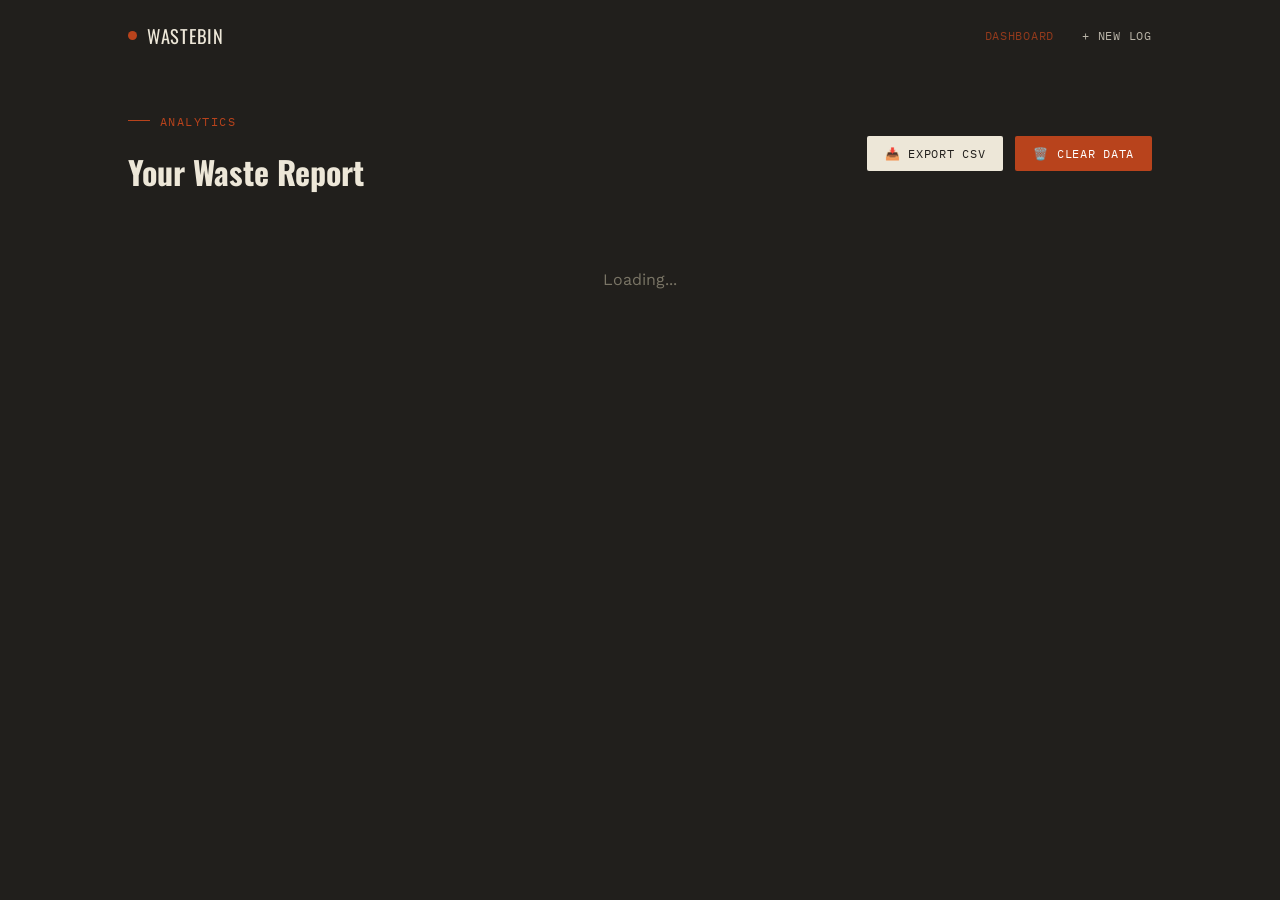
==== dashboard.html @ 09266764 "feat: core Wastebin application - Add landing page with hero section - Implement waste logging form " ====
<!DOCTYPE html>
<html lang="en">
<head>
    <meta charset="UTF-8">
    <meta name="viewport" content="width=device-width, initial-scale=1.0">
    <title>Dashboard — Wastebin</title>
    <link rel="preconnect" href="https://fonts.googleapis.com">
    <link href="https://fonts.googleapis.com/css2?family=Oswald:wght@400;500;600;700&family=IBM+Plex+Mono:wght@400;500;600&family=Work+Sans:wght@400;500;600&display=swap" rel="stylesheet">
    <link rel="stylesheet" href="style.css">
</head>
<body>
    <header>
        <div class="wrap nav">
            <a href="index.html" class="brand"><span class="dot"></span>Wastebin</a>
            <nav class="nav-links">
                <a href="dashboard.html" style="color:var(--stamp-red);">Dashboard</a>
                <a href="log.html">+ New Log</a>
            </nav>
        </div>
    </header>

    <section style="padding-top:40px; padding-bottom:80px;">
        <div class="wrap">
            <div style="display:flex; justify-content:space-between; align-items:center; flex-wrap:wrap; gap:20px; margin-bottom:32px;">
                <div>
                    <div class="eyebrow">Analytics</div>
                    <h2 style="font-family:var(--display); font-size:2rem; margin:0;">Your Waste Report</h2>
                </div>
                <div style="display:flex; gap:12px; flex-wrap:wrap;">
                    <button onclick="exportCSV()" style="background:var(--paper); color:var(--ink); border:none; padding:10px 18px; font-family:var(--mono); font-size:0.75rem; text-transform:uppercase; letter-spacing:0.06em; cursor:pointer; border-radius:2px;">
                        📥 Export CSV
                    </button>
                    <button onclick="clearAllData()" style="background:#B8431C; color:white; border:none; padding:10px 18px; font-family:var(--mono); font-size:0.75rem; text-transform:uppercase; letter-spacing:0.06em; cursor:pointer; border-radius:2px;">
                        🗑️ Clear Data
                    </button>
                </div>
            </div>

            <!-- Dashboard Content -->
            <div id="dashboardContent">
                <!-- Will be filled by JavaScript -->
                <div style="text-align:center; padding:40px; color:#7a7566;">
                    Loading...
                </div>
            </div>
        </div>
    </section>

    <script src="app.js"></script>
</body>
</html>
---- style.css ----
:root{
  --ink:#211F1C;
  --steel:#3F4247;
  --paper:#EDE7D8;
  --paper-dim:#E1DAC7;
  --stamp-red:#B8431C;
  --savings-green:#4B7A52;
  --line:#c9c0a8;
  --display: 'Oswald', sans-serif;
  --mono: 'IBM Plex Mono', monospace;
  --body: 'Work Sans', sans-serif;
}
*{box-sizing:border-box;}
html{scroll-behavior:smooth;}
body{
  margin:0;
  background:var(--ink);
  color:var(--paper);
  font-family:var(--body);
  line-height:1.5;
  -webkit-font-smoothing:antialiased;
}
a{color:inherit;text-decoration:none;}
.wrap{max-width:1080px;margin:0 auto;padding:0 28px;}

/* subtle kitchen-tile texture on the dark sections */
.tiles{
  background-image:
    linear-gradient(var(--steel) 1px, transparent 1px),
    linear-gradient(90deg, var(--steel) 1px, transparent 1px);
  background-size:42px 42px;
  background-position:-1px -1px;
  opacity:0.35;
  position:absolute; inset:0; pointer-events:none;
}

/* NAVIGATION */
header{
  padding:22px 0;
  position:relative;
  z-index:5;
}
.nav{display:flex; align-items:center; justify-content:space-between; flex-wrap:wrap; gap:16px;}
.brand{
  font-family:var(--display);
  font-size:1.15rem;
  letter-spacing:0.04em;
  text-transform:uppercase;
  display:flex; align-items:center; gap:10px;
}
.brand .dot{width:9px;height:9px;border-radius:50%;background:var(--stamp-red);display:inline-block;}
.nav-links{display:flex; gap:28px; align-items:center; font-family:var(--mono); font-size:0.78rem; text-transform:uppercase; letter-spacing:0.06em; opacity:0.75; flex-wrap:wrap;}
.nav-links a{text-decoration:none;}
.nav-links a:hover{color:var(--stamp-red); opacity:1;}
.btn-nav{
  background:var(--stamp-red);
  color:var(--paper) !important;
  padding:8px 18px;
  border-radius:2px;
  opacity:1 !important;
}
.btn-nav:hover{background:#a03a18 !important;}
@media (max-width:640px){.nav-links{gap:16px;font-size:0.7rem;}}

/* HERO */
.hero{position:relative; overflow:hidden; padding:64px 0 100px;}
.hero-grid{
  display:grid;
  grid-template-columns:1.15fr 0.85fr;
  gap:56px;
  align-items:start;
  position:relative;
  z-index:2;
}
@media (max-width:860px){.hero-grid{grid-template-columns:1fr;}}

.eyebrow{
  font-family:var(--mono);
  font-size:0.78rem;
  letter-spacing:0.12em;
  text-transform:uppercase;
  color:var(--stamp-red);
  margin-bottom:18px;
  display:flex; align-items:center; gap:10px;
}
.eyebrow::before{content:"";width:22px;height:1px;background:var(--stamp-red);display:inline-block;}

h1{
  font-family:var(--display);
  font-weight:600;
  font-size:clamp(2.4rem, 5vw, 3.6rem);
  line-height:1.04;
  margin:0 0 22px;
  letter-spacing:-0.01em;
}
h1 .redword{color:var(--stamp-red);}

.hero p.lede{
  font-size:1.08rem;
  color:#cfc7b3;
  max-width:46ch;
  margin:0 0 30px;
}

.cta-row{display:flex; gap:14px; flex-wrap:wrap; align-items:center;}
.btn{
  font-family:var(--mono);
  font-size:0.82rem;
  text-transform:uppercase;
  letter-spacing:0.06em;
  padding:14px 22px;
  border-radius:2px;
  text-decoration:none;
  display:inline-block;
  border:1px solid transparent;
  transition:transform 0.15s ease, background 0.15s ease;
}
.btn-primary{background:var(--stamp-red); color:var(--paper);}
.btn-primary:hover{transform:translateY(-2px);}
.btn-ghost{border-color:var(--line); color:var(--paper);}
.btn-ghost:hover{border-color:var(--paper);}

/* TICKET — the signature element */
.printer{
  position:relative;
  display:flex;
  flex-direction:column;
  align-items:center;
}
.printer-slot{
  width:220px;
  height:16px;
  background:var(--steel);
  border-radius:3px;
  box-shadow: inset 0 3px 6px rgba(0,0,0,0.5);
  position:relative;
  z-index:3;
}
.printer-slot::after{
  content:"";
  position:absolute; left:14px; right:14px; top:6px; height:4px;
  background:var(--ink);
  border-radius:2px;
}
.ticket{
  width:240px;
  background:var(--paper);
  color:var(--ink);
  padding:22px 20px 26px;
  font-family:var(--mono);
  font-size:0.8rem;
  box-shadow:0 24px 48px rgba(0,0,0,0.45);
  position:relative;
  margin-top:-2px;
  animation: print-out 1.1s cubic-bezier(.2,.8,.2,1) both;
  animation-delay:0.2s;
  clip-path: polygon(0 0,100% 0,100% 96%,95% 100%,90% 96%,85% 100%,80% 96%,75% 100%,70% 96%,65% 100%,60% 96%,55% 100%,50% 96%,45% 100%,40% 96%,35% 100%,30% 96%,25% 100%,20% 96%,15% 100%,10% 96%,5% 100%,0 96%);
}
@keyframes print-out{
  from{transform:translateY(-100%); opacity:0;}
  to{transform:translateY(0); opacity:1;}
}
@media (prefers-reduced-motion: reduce){
  .ticket{animation:none;}
}
.ticket h4{
  font-family:var(--display);
  text-transform:uppercase;
  font-size:0.95rem;
  letter-spacing:0.05em;
  margin:0 0 10px;
  border-bottom:1px dashed #b7ae95;
  padding-bottom:10px;
}
.ticket .row{display:flex; justify-content:space-between; margin:5px 0; font-size:0.76rem;}
.ticket .row span:last-child{font-weight:600;}
.stamp{
  position:absolute;
  top:52px; right:-14px;
  border:2.5px solid var(--stamp-red);
  color:var(--stamp-red);
  font-family:var(--display);
  text-transform:uppercase;
  font-weight:700;
  font-size:0.82rem;
  letter-spacing:0.08em;
  padding:5px 10px;
  transform:rotate(11deg);
  opacity:0.9;
  border-radius:3px;
}

/* PROBLEM — torn ticket cards */
section{position:relative; padding:80px 0;}
.section-head{max-width:56ch; margin-bottom:48px;}
.section-head .eyebrow{margin-bottom:14px;}
.section-head h2{
  font-family:var(--display);
  font-size:clamp(1.7rem,3vw,2.3rem);
  margin:0;
  font-weight:600;
  letter-spacing:-0.01em;
}

.problem-grid{display:grid; grid-template-columns:repeat(3,1fr); gap:22px;}
@media (max-width:800px){.problem-grid{grid-template-columns:1fr;}}
.torn{
  background:var(--paper);
  color:var(--ink);
  padding:26px 22px 28px;
  position:relative;
  font-family:var(--mono);
  clip-path: polygon(0 6px, 4% 0, 8% 6px, 12% 0, 16% 6px, 20% 0, 24% 6px, 28% 0, 32% 6px, 36% 0, 40% 6px, 44% 0, 48% 6px, 52% 0, 56% 6px, 60% 0, 64% 6px, 68% 0, 72% 6px, 76% 0, 80% 6px, 84% 0, 88% 6px, 92% 0, 96% 6px, 100% 0, 100% 100%, 0 100%);
}
.torn .tag{
  display:inline-block;
  font-size:0.7rem;
  text-transform:uppercase;
  letter-spacing:0.08em;
  color:var(--stamp-red);
  margin-bottom:12px;
}
.torn p{font-family:var(--body); font-size:0.92rem; color:#4b463b; margin:0;}
.torn h3{font-family:var(--display); font-size:1.08rem; margin:0 0 10px; text-transform:uppercase; letter-spacing:0.02em;}

/* HOW IT WORKS */
.steps{display:flex; flex-direction:column; border-top:1px solid var(--line);}
.step{
  display:grid;
  grid-template-columns:90px 1fr;
  gap:24px;
  padding:30px 0;
  border-bottom:1px solid var(--line);
  align-items:start;
}
@media (max-width:640px){.step{grid-template-columns:56px 1fr;}}
.step .num{
  font-family:var(--display);
  font-size:2.2rem;
  color:var(--steel);
  -webkit-text-stroke:1px var(--stamp-red);
  color:transparent;
}
.step h3{
  font-family:var(--display);
  text-transform:uppercase;
  letter-spacing:0.02em;
  font-size:1.15rem;
  margin:0 0 8px;
}
.step p{margin:0; color:#cfc7b3; max-width:56ch; font-size:0.96rem;}

/* DASHBOARD PREVIEW */
.receipt-wrap{display:flex; justify-content:center;}
.receipt{
  width:100%;
  max-width:420px;
  background:var(--paper);
  color:var(--ink);
  padding:34px 30px 40px;
  font-family:var(--mono);
  box-shadow:0 30px 60px rgba(0,0,0,0.4);
  clip-path: polygon(0 0,100% 0,100% 96%,95% 100%,90% 96%,85% 100%,80% 96%,75% 100%,70% 96%,65% 100%,60% 96%,55% 100%,50% 96%,45% 100%,40% 96%,35% 100%,30% 96%,25% 100%,20% 96%,15% 100%,10% 96%,5% 100%,0 96%);
}
.receipt .title{
  font-family:var(--display);
  text-transform:uppercase;
  letter-spacing:0.08em;
  text-align:center;
  font-size:1rem;
  margin-bottom:4px;
}
.receipt .sub{text-align:center; font-size:0.72rem; color:#7a715c; margin-bottom:20px;}
.receipt hr{border:none; border-top:1px dashed #b7ae95; margin:16px 0;}
.receipt .line{display:flex; justify-content:space-between; font-size:0.82rem; margin:8px 0;}
.receipt .line b{font-weight:600;}
.receipt .bar-track{background:#ddd5bd; height:8px; border-radius:0; margin-top:6px; width:100%;}
.receipt .bar-fill{background:var(--stamp-red); height:8px;}
.receipt .callout{
  margin-top:20px;
  background:var(--ink);
  color:var(--paper);
  padding:14px 16px;
  font-size:0.78rem;
  line-height:1.5;
}
.receipt .callout .g{color:#8fd39a;}

/* FOOTER */
footer{padding:90px 0 60px; text-align:center; position:relative;}
footer h2{
  font-family:var(--display);
  font-size:clamp(1.9rem,4vw,2.8rem);
  margin:0 0 16px;
}
footer p{color:#cfc7b3; max-width:48ch; margin:0 auto 30px;}
.stack-note{
  margin-top:56px;
  font-family:var(--mono);
  font-size:0.72rem;
  text-transform:uppercase;
  letter-spacing:0.08em;
  color:#7a7566;
}
.foot-bottom{margin-top:60px; font-family:var(--mono); font-size:0.72rem; color:#7a7566;}
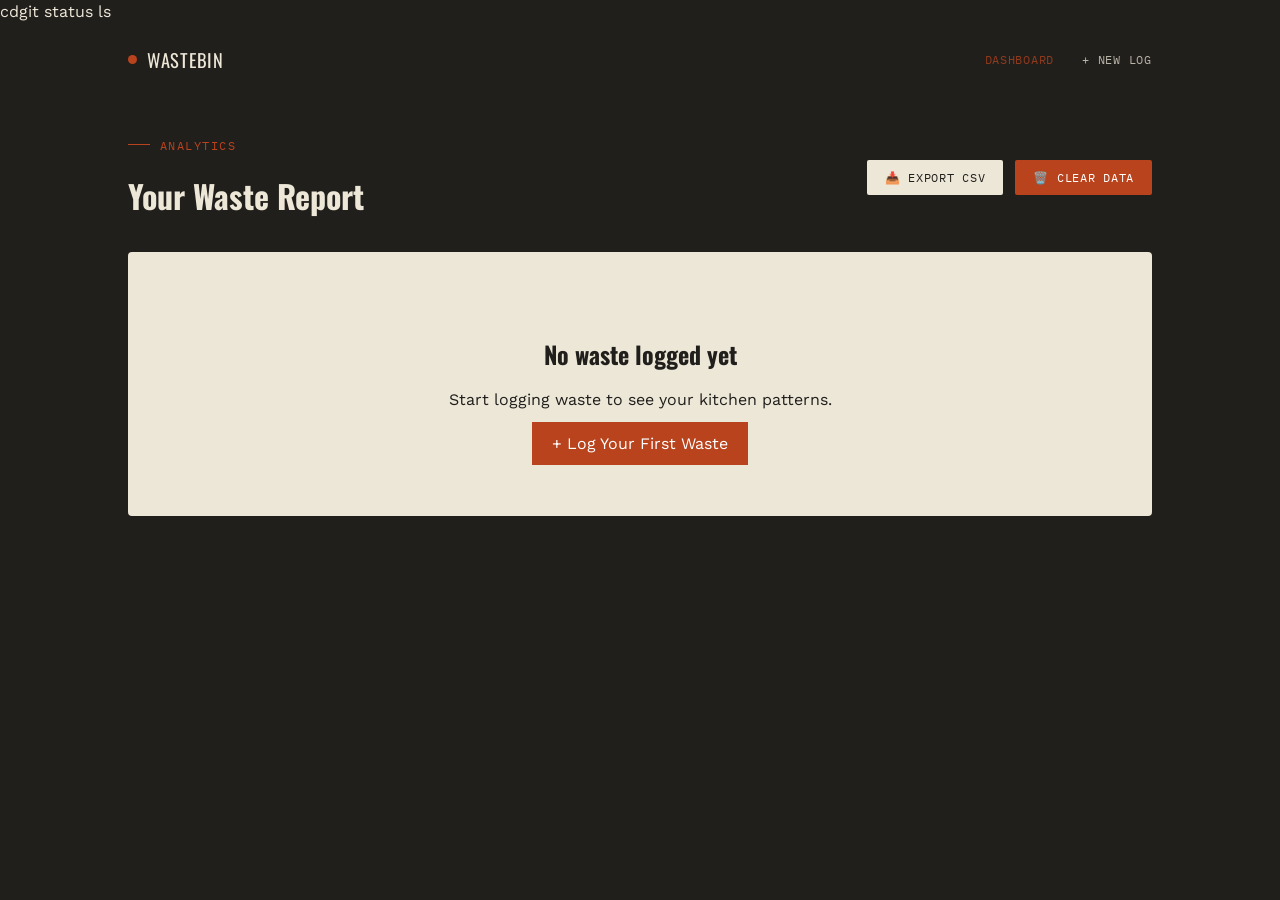
==== commit 09632aad: "fix waste logging dashboard" ====
--- a/dashboard.html
+++ b/dashboard.html
@@ -1,3 +1,5 @@
+cdgit status
+ls
 <!DOCTYPE html>
 <html lang="en">
 <head>
